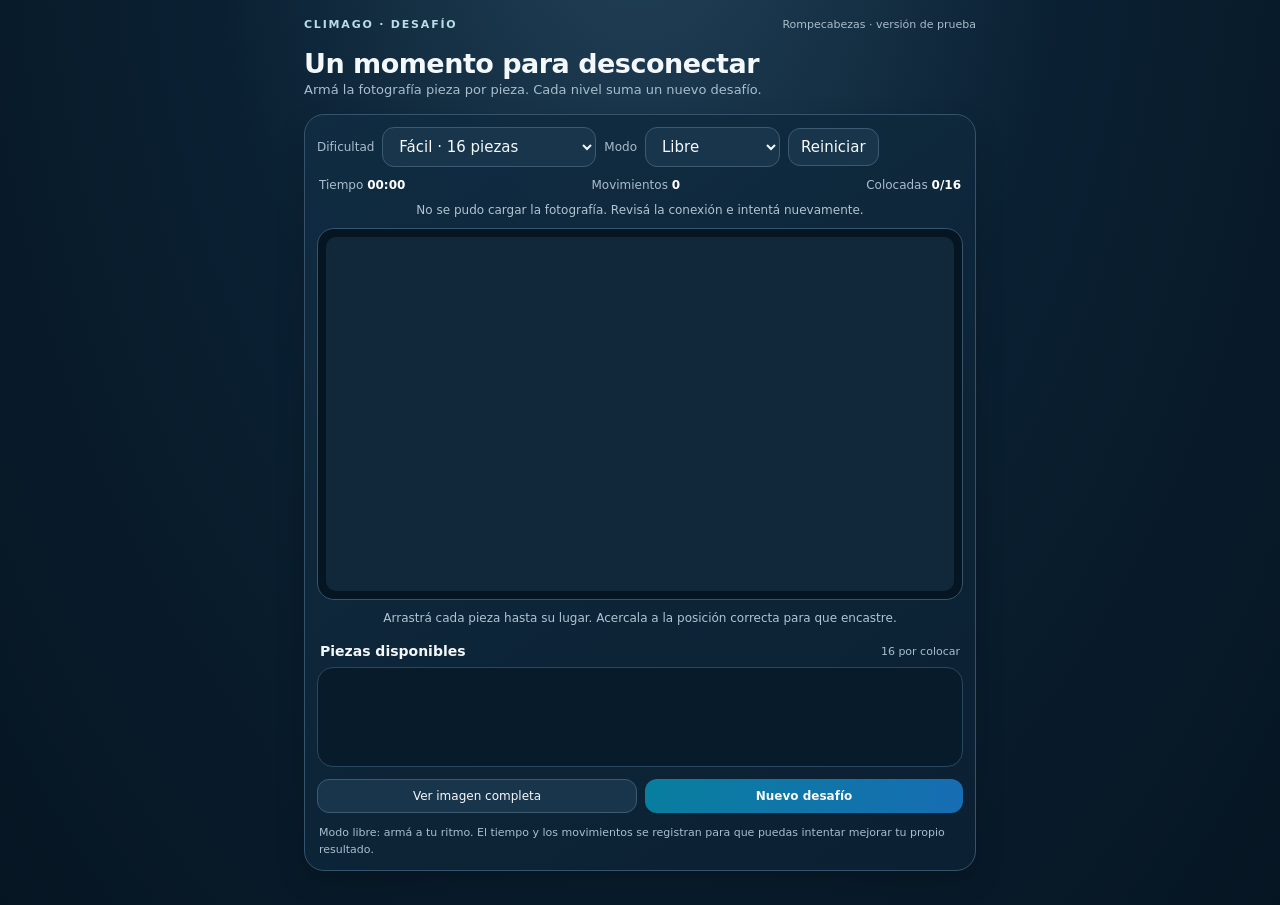
==== games/rompecabezas/index.html @ a2edaad9 "Fix complementary jigsaw edges and switch to high-quality CC0 landscape photo" ====
<!doctype html>
<html lang="es">
<head>
<meta charset="utf-8">
<meta name="viewport" content="width=device-width,initial-scale=1,viewport-fit=cover">
<meta name="theme-color" content="#071a2b">
<title>ClimaGo · Desafío · Rompecabezas</title>
<style>
:root{color-scheme:dark;--bg:#071827;--panel:#102b40;--line:#31516a;--muted:#a9bdcc;--cyan:#65d9e9;--gold:#e6c77b}
*{box-sizing:border-box}
body{margin:0;background:radial-gradient(ellipse at 50% -20%,#24445c 0,#0a2032 48%,#061522 100%);color:#f3f8fc;font:15px system-ui,-apple-system,BlinkMacSystemFont,"Segoe UI",sans-serif}
main{max-width:700px;margin:auto;padding:18px 14px 34px}
.top{display:flex;justify-content:space-between;align-items:center;color:#b9dce8;font-size:11px;letter-spacing:1.8px;font-weight:800}
.top small{font-size:11px;letter-spacing:0;color:var(--muted);font-weight:500}
h1{font-size:27px;margin:17px 0 3px;letter-spacing:-.5px}.sub{color:var(--muted);font-size:13px;margin:0 0 17px}
.panel{background:linear-gradient(145deg,#102c42ed,#0b2032ed);border:1px solid #35536a;border-radius:20px;padding:12px;box-shadow:0 12px 28px #0003}
.controls{display:flex;gap:8px;align-items:center;flex-wrap:wrap;margin-bottom:11px}
label{font-size:12px;color:var(--muted)}select,button{font:inherit;color:#f5f9fc;background:#18354c;border:1px solid #3c5b72;border-radius:12px;padding:9px 12px}
button{cursor:pointer}button:focus-visible,select:focus-visible{outline:2px solid var(--cyan);outline-offset:2px}
button.primary{background:linear-gradient(110deg,#087e9e,#176db3);border:0;font-weight:700}
.stats{display:flex;justify-content:space-between;gap:8px;margin:3px 2px 10px;color:var(--muted);font-size:12px}.stats b{color:#fff;font-variant-numeric:tabular-nums}
.board-shell{padding:8px;border-radius:17px;background:#061522;border:1px solid #36546b}
#board{display:block;width:100%;aspect-ratio:16/9;border-radius:10px;background:#10283a;touch-action:none}
.hint{text-align:center;color:#b1c4d1;font-size:12px;line-height:1.45;margin:10px 3px 3px}
.tray-title{display:flex;align-items:center;justify-content:space-between;margin:16px 3px 8px}.tray-title b{font-size:14px}.tray-title span{font-size:11px;color:var(--muted)}
#tray{display:grid;grid-template-columns:repeat(4,minmax(0,1fr));gap:8px;padding:9px;border:1px solid #29475e;border-radius:16px;background:#071b2b;min-height:100px}
.piece{position:relative;min-width:0;aspect-ratio:1.25;border:1px solid #45657d;border-radius:10px;background:#18364e;overflow:hidden;touch-action:none;user-select:none}
.piece canvas{display:block;width:100%;height:100%;touch-action:none}.piece:active{border-color:var(--cyan)}
.piece.dragging{opacity:.35}
.actions{display:flex;gap:8px;margin-top:12px}.actions button{flex:1;font-size:12px}
.note{font-size:11px;color:#a9bdcc;line-height:1.5;margin:12px 2px 0}
#preview{position:fixed;inset:0;display:none;align-items:center;justify-content:center;padding:18px;background:#020a12eF;z-index:10}
#preview.open{display:flex}#preview .preview-card{width:min(100%,620px);background:#102a3f;border:1px solid #45657c;border-radius:18px;padding:12px}
#preview img{display:block;width:100%;height:auto;border-radius:11px}#preview button{width:100%;margin-top:10px}
#win{display:none;text-align:center;margin-top:12px;padding:18px;background:linear-gradient(140deg,#153e3a,#102f35);border:1px solid #4c9584;border-radius:17px}
#win.show{display:block}#win strong{display:block;font-size:20px;margin-bottom:5px;color:#e4fff5}#win p{font-size:12px;color:#c2ddd6;margin:0 0 12px}
@media(max-width:390px){main{padding:14px 10px 28px}.panel{padding:9px}#tray{gap:6px;padding:7px}.piece{border-radius:8px}.controls{gap:6px}select,button{padding:8px 10px}}
</style>
</head>
<body>
<main>
<div class="top"><span>CLIMAGO · DESAFÍO</span><small>Rompecabezas · versión de prueba</small></div>
<h1>Un momento para desconectar</h1>
<p class="sub">Armá la fotografía pieza por pieza. Cada nivel suma un nuevo desafío.</p>
<section class="panel">
<div class="controls"><label for="level">Dificultad</label><select id="level"><option value="16">Fácil · 16 piezas</option><option value="36">Intermedio · 36 piezas</option><option value="64">Avanzado · 64 piezas</option></select><label for="mode">Modo</label><select id="mode"><option value="free">Libre</option><option value="timed">Contrarreloj</option></select><button id="restart">Reiniciar</button></div>
<div class="stats"><span id="timeLabel">Tiempo <b id="clock">00:00</b></span><span>Movimientos <b id="moves">0</b></span><span>Colocadas <b id="progress">0/16</b></span></div><p id="objective" class="hint" style="margin:0 0 9px">Modo libre · sin límite de tiempo</p>
<div class="board-shell"><canvas id="board" width="960" height="540" aria-label="Tablero del rompecabezas"></canvas></div>
<p class="hint">Arrastrá cada pieza hasta su lugar. Acercala a la posición correcta para que encastre.</p>
<div class="tray-title"><b>Piezas disponibles</b><span id="remaining">16 por colocar</span></div>
<div id="tray" aria-label="Bandeja ordenada de piezas"></div>
<div class="actions"><button id="showPhoto">Ver imagen completa</button><button id="newGame" class="primary">Nuevo desafío</button></div>
<div class="note">Modo libre: armá a tu ritmo. El tiempo y los movimientos se registran para que puedas intentar mejorar tu propio resultado.</div>
<div id="win"><strong>¡Desafío completado!</strong><p id="result"></p><button id="again" class="primary">Volver a jugar</button></div>
</section>
</main>
<div id="preview" role="dialog" aria-modal="true" aria-label="Imagen de referencia"><div class="preview-card"><img id="previewImage" alt="Fotografía completa de referencia"><button id="closePreview">Volver al rompecabezas</button></div></div>
<img id="source" alt="" hidden crossorigin="anonymous" src="https://upload.wikimedia.org/wikipedia/commons/thumb/7/75/Lake_Mountain_Landscape.jpg/1280px-Lake_Mountain_Landscape.jpg">
<script>
(()=>{
'use strict';
const $=id=>document.getElementById(id), board=$('board'), bctx=board.getContext('2d'), tray=$('tray'), source=$('source');
const W=960,H=540;
let cols=4,rows=4,pw=W/4,ph=H/4,tab=18,pieces=[],placed=0,moves=0,startedAt=0,timer=null,started=false,drag=null,elapsed=0,timeExpired=false;
const edgeMap={};
function edgeKey(x,y,side){return side==='h'?'h'+x+','+y:'v'+x+','+y}
function edgeValue(key){if(!(key in edgeMap))edgeMap[key]=Math.random()<.5?-1:1;return edgeMap[key]}
function edgesFor(c,r){return {top:r===0?0:-edgeValue(edgeKey(c,r,'h')),right:c===cols-1?0:edgeValue(edgeKey(c+1,r,'v')),bottom:r===rows-1?0:edgeValue(edgeKey(c,r+1,'h')),left:c===0?0:-edgeValue(edgeKey(c,r,'v'))}}
function makePath(e){
 const p=new Path2D(),w=pw,h=ph,t=tab;
 p.moveTo(0,0);lineH(p,0,w,e.top,-1,t);lineV(p,w,0,h,e.right,1,t);lineH(p,w, 0, e.bottom,1,t);lineV(p,0,h,0,e.left,-1,t);p.closePath();return p;
}
function lineH(p,x1,x2,sign,out,t){
 if(!sign){p.lineTo(x2,out===-1?0:out===1?ph:0);return}
 const y=out===-1?0:ph,dir=out*sign,span=x2-x1,a=x1+span*.36,b=x1+span*.64;
 p.lineTo(a,y);p.bezierCurveTo(a+span*.035,y,a+span*.055,y+dir*t*.95,(x1+x2)/2,y+dir*t);
 p.bezierCurveTo(b-span*.055,y+dir*t*.95,b-span*.035,y,b,y);p.lineTo(x2,y);
}
function lineV(p,x1,y1,y2,sign,out,t){
 if(!sign){p.lineTo(out===-1?0:pw,y2);return}
 const x=out===-1?0:pw,dir=out*sign,span=y2-y1,a=y1+span*.36,b=y1+span*.64;
 p.lineTo(x,a);p.bezierCurveTo(x,a+span*.035,x+dir*t*.95,a+span*.055,x+dir*t,(y1+y2)/2);
 p.bezierCurveTo(x+dir*t*.95,b-span*.055,x,b-span*.035,x,b);p.lineTo(x,y2);
}
function makePiece(c,r){const p={id:r*cols+c,c,r,done:false,edges:edgesFor(c,r)};p.path=makePath(p.edges);return p}
function drawCover(ctx,x,y,w,h){const sw=source.naturalWidth,sh=source.naturalHeight,target=w/h,ratio=sw/sh;let sx=0,sy=0,cw=sw,ch=sh;if(ratio>target){cw=sh*target;sx=(sw-cw)/2}else{ch=sw/target;sy=(sh-ch)/2}ctx.drawImage(source,sx,sy,cw,ch,x,y,w,h)}
function drawPhotoPiece(ctx,p,x,y,scale,outline=true){
 ctx.save();ctx.translate(x,y);ctx.scale(scale,scale);ctx.save();ctx.clip(p.path);
 drawCover(ctx,-p.c*pw,-p.r*ph,W,H);ctx.restore();
 if(outline){ctx.strokeStyle='#effaff';ctx.lineWidth=2.1;ctx.stroke(p.path);ctx.strokeStyle='#10283a88';ctx.lineWidth=4;ctx.stroke(p.path)}
 ctx.restore();
}
function drawBoard(){
 bctx.clearRect(0,0,W,H);bctx.fillStyle='#10283a';bctx.fillRect(0,0,W,H);
 bctx.save();bctx.globalAlpha=.16;drawCover(bctx,0,0,W,H);bctx.restore();
 for(const p of pieces){if(p.done)drawPhotoPiece(bctx,p,p.c*pw,p.r*ph,1,true);else{bctx.save();bctx.translate(p.c*pw,p.r*ph);bctx.strokeStyle='#c6e1ed55';bctx.lineWidth=1.4;bctx.stroke(p.path);bctx.restore()}}
 if(drag&&drag.over)drawPhotoPiece(bctx,drag.p,drag.x-pw/2,drag.y-ph/2,1,true);
}
function makeTile(p){
 const el=document.createElement('div');el.className='piece';el.dataset.id=p.id;
 const can=document.createElement('canvas');can.width=300;can.height=180;const c=can.getContext('2d'),scale=Math.min(300/(pw+tab*2),180/(ph+tab*2));
 drawPhotoPiece(c,p,(300-pw*scale)/2,(180-ph*scale)/2,scale,true);el.append(can);
 el.addEventListener('pointerdown',e=>startDrag(e,p,el));return el;
}
function boardPoint(e){const r=board.getBoundingClientRect();return{x:(e.clientX-r.left)*W/r.width,y:(e.clientY-r.top)*H/r.height,inside:e.clientX>=r.left&&e.clientX<=r.right&&e.clientY>=r.top&&e.clientY<=r.bottom}}
function startDrag(e,p,el){if(p.done||drag)return;e.preventDefault();if(!started){started=true;startedAt=Date.now()-elapsed*1000;timer=setInterval(updateClock,250)}
 drag={p,el,pointer:e.pointerId,x:0,y:0,over:false};el.classList.add('dragging');window.addEventListener('pointermove',moveDrag,{passive:false});window.addEventListener('pointerup',endDrag,{once:true});window.addEventListener('pointercancel',cancelDrag,{once:true});}
function moveDrag(e){if(!drag||e.pointerId!==drag.pointer)return;e.preventDefault();const pt=boardPoint(e);drag.x=pt.x;drag.y=pt.y;drag.over=pt.inside;drawBoard()}
function endDrag(e){if(!drag||e.pointerId!==drag.pointer)return;const pt=boardPoint(e),p=drag.p;window.removeEventListener('pointermove',moveDrag);window.removeEventListener('pointercancel',cancelDrag);drag.el.classList.remove('dragging');
 const tx=(p.c+.5)*pw,ty=(p.r+.5)*ph,dist=Math.hypot(pt.x-tx,pt.y-ty),limit=Math.min(pw,ph)*.22;
 moves++;$('moves').textContent=moves;
 if(pt.inside&&dist<=limit){p.done=true;placed++;drag.el.remove()}
 drag=null;updateProgress();drawBoard();if(placed===pieces.length)complete();
}
function cancelDrag(){if(!drag)return;window.removeEventListener('pointermove',moveDrag);drag.el.classList.remove('dragging');drag=null;drawBoard()}
function updateProgress(){$('progress').textContent=placed+'/'+pieces.length;$('remaining').textContent=(pieces.length-placed)+' por colocar'}
function updateClock(){if(!started)return;elapsed=Math.floor((Date.now()-startedAt)/1000);const timed=$('mode').value==='timed',target=targetFor(Number($('level').value));if(timed){const left=Math.max(0,target-elapsed);$('clock').textContent=fmt(left);if(left===0&&!timeExpired){timeExpired=true;clearInterval(timer);timer=null;$('objective').textContent='Se agotó el tiempo objetivo. Podés terminar el armado igualmente.'}}else $('clock').textContent=fmt(elapsed)}
function targetFor(n){return n===16?180:n===36?480:900}
function fmt(s){return String(Math.floor(s/60)).padStart(2,'0')+':'+String(s%60).padStart(2,'0')}
function complete(){clearInterval(timer);timer=null;updateClock();const timed=$('mode').value==='timed',target=targetFor(Number($('level').value)),success=!timed||elapsed<=target;const key='climago-jigsaw-best-'+$('level').value+'-'+$('mode').value;let best=null;try{best=Number(localStorage.getItem(key))||null;if(success&&(!best||elapsed<best)){localStorage.setItem(key,String(elapsed));best=elapsed}}catch(e){}const medal=success?(timed?'🏅 Objetivo cumplido':'⭐ Partida completada'):'⏱️ Fuera del tiempo objetivo';$('result').textContent=medal+' · '+(timed?'Tiempo empleado: '+fmt(elapsed):'Tiempo: '+fmt(elapsed))+' · Movimientos: '+moves+(best?' · Tu mejor marca: '+fmt(best):'');$('win').classList.add('show')}
function reset(){clearInterval(timer);timer=null;started=false;startedAt=0;elapsed=0;timeExpired=false;placed=0;moves=0;drag=null;edgeMapReset();const count=Number($('level').value);cols=rows=Math.sqrt(count);pw=W/cols;ph=H/rows;tab=Math.min(pw,ph)*.19;pieces=[];for(let r=0;r<rows;r++)for(let c=0;c<cols;c++)pieces.push(makePiece(c,r));pieces.sort(()=>Math.random()-.5);tray.innerHTML='';pieces.forEach(p=>tray.append(makeTile(p)));$('clock').textContent=$('mode').value==='timed'?fmt(targetFor(count)):'00:00';$('timeLabel').firstChild.textContent=$('mode').value==='timed'?'Restante ':'Tiempo ';$('objective').textContent=$('mode').value==='timed'?'Contrarreloj · objetivo: '+fmt(targetFor(count))+' · tiempos orientativos para esta primera prueba':'Modo libre · sin límite de tiempo';$('moves').textContent='0';$('win').classList.remove('show');updateProgress();drawBoard()}
function edgeMapReset(){for(const k of Object.keys(edgeMap))delete edgeMap[k]}
$('restart').addEventListener('click',reset);$('newGame').addEventListener('click',reset);$('again').addEventListener('click',reset);$('level').addEventListener('change',reset);$('mode').addEventListener('change',reset);
$('showPhoto').addEventListener('click',()=>{$('previewImage').src=source.src;$('preview').classList.add('open')});
$('closePreview').addEventListener('click',()=>$('preview').classList.remove('open'));
$('preview').addEventListener('click',e=>{if(e.target===$('preview'))$('preview').classList.remove('open')});
source.addEventListener('load',reset);
source.addEventListener('error',()=>{document.querySelector('.hint').textContent='No se pudo cargar la fotografía. Revisá la conexión e intentá nuevamente.'});
if(source.complete&&source.naturalWidth)reset();
})();
</script>
</body>
</html>
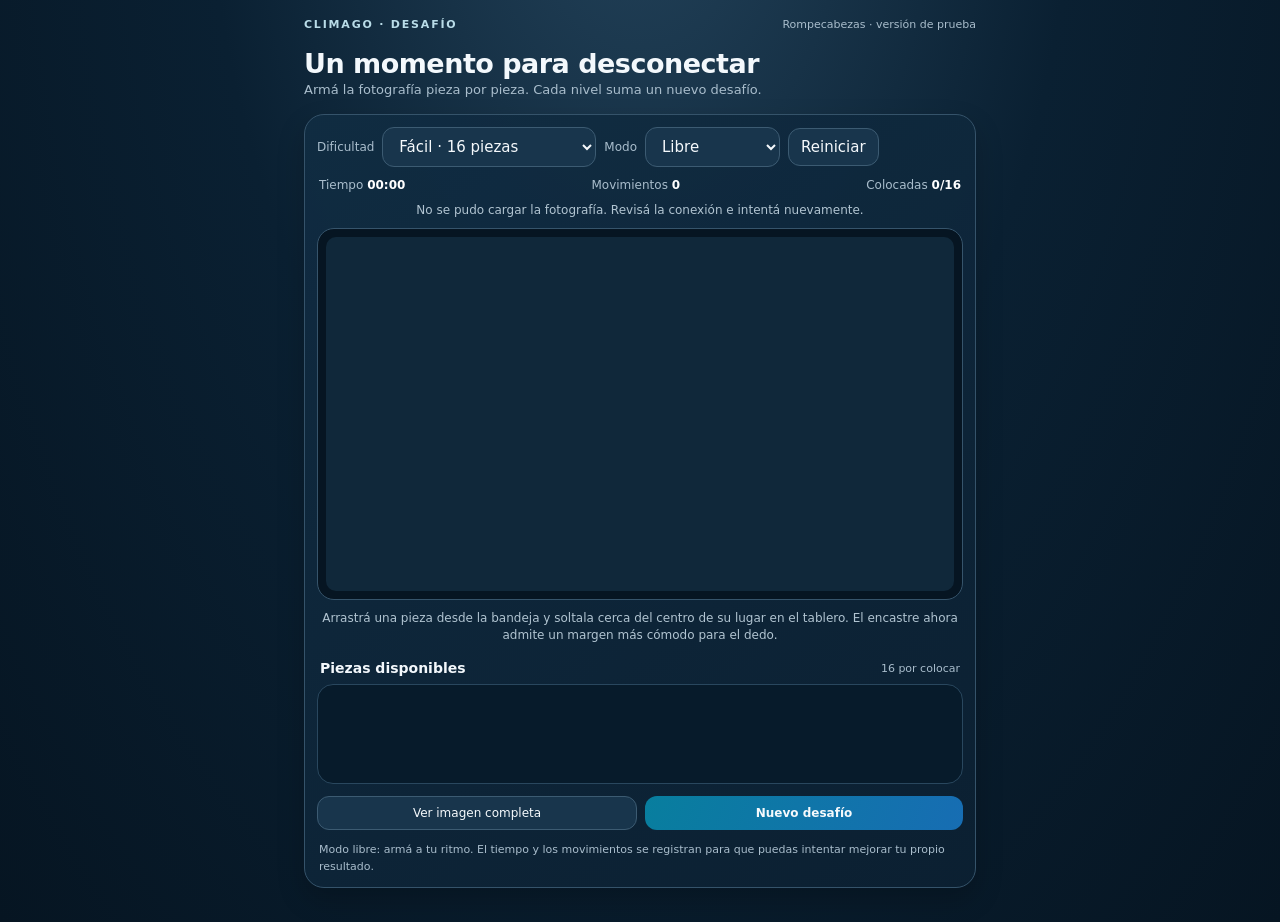
==== commit aa43a4ab: "Improve mobile drop tolerance and brighten puzzle board" ====
--- a/games/rompecabezas/index.html
+++ b/games/rompecabezas/index.html
@@ -46,7 +46,7 @@
 <div class="controls"><label for="level">Dificultad</label><select id="level"><option value="16">Fácil · 16 piezas</option><option value="36">Intermedio · 36 piezas</option><option value="64">Avanzado · 64 piezas</option></select><label for="mode">Modo</label><select id="mode"><option value="free">Libre</option><option value="timed">Contrarreloj</option></select><button id="restart">Reiniciar</button></div>
 <div class="stats"><span id="timeLabel">Tiempo <b id="clock">00:00</b></span><span>Movimientos <b id="moves">0</b></span><span>Colocadas <b id="progress">0/16</b></span></div><p id="objective" class="hint" style="margin:0 0 9px">Modo libre · sin límite de tiempo</p>
 <div class="board-shell"><canvas id="board" width="960" height="540" aria-label="Tablero del rompecabezas"></canvas></div>
-<p class="hint">Arrastrá cada pieza hasta su lugar. Acercala a la posición correcta para que encastre.</p>
+<p class="hint">Arrastrá una pieza desde la bandeja y soltala cerca del centro de su lugar en el tablero. El encastre ahora admite un margen más cómodo para el dedo.</p>
 <div class="tray-title"><b>Piezas disponibles</b><span id="remaining">16 por colocar</span></div>
 <div id="tray" aria-label="Bandeja ordenada de piezas"></div>
 <div class="actions"><button id="showPhoto">Ver imagen completa</button><button id="newGame" class="primary">Nuevo desafío</button></div>
@@ -92,7 +92,7 @@
 }
 function drawBoard(){
  bctx.clearRect(0,0,W,H);bctx.fillStyle='#10283a';bctx.fillRect(0,0,W,H);
- bctx.save();bctx.globalAlpha=.16;drawCover(bctx,0,0,W,H);bctx.restore();
+ bctx.save();bctx.globalAlpha=.34;drawCover(bctx,0,0,W,H);bctx.restore();
  for(const p of pieces){if(p.done)drawPhotoPiece(bctx,p,p.c*pw,p.r*ph,1,true);else{bctx.save();bctx.translate(p.c*pw,p.r*ph);bctx.strokeStyle='#c6e1ed55';bctx.lineWidth=1.4;bctx.stroke(p.path);bctx.restore()}}
  if(drag&&drag.over)drawPhotoPiece(bctx,drag.p,drag.x-pw/2,drag.y-ph/2,1,true);
 }
@@ -107,14 +107,14 @@
  drag={p,el,pointer:e.pointerId,x:0,y:0,over:false};el.classList.add('dragging');window.addEventListener('pointermove',moveDrag,{passive:false});window.addEventListener('pointerup',endDrag,{once:true});window.addEventListener('pointercancel',cancelDrag,{once:true});}
 function moveDrag(e){if(!drag||e.pointerId!==drag.pointer)return;e.preventDefault();const pt=boardPoint(e);drag.x=pt.x;drag.y=pt.y;drag.over=pt.inside;drawBoard()}
 function endDrag(e){if(!drag||e.pointerId!==drag.pointer)return;const pt=boardPoint(e),p=drag.p;window.removeEventListener('pointermove',moveDrag);window.removeEventListener('pointercancel',cancelDrag);drag.el.classList.remove('dragging');
- const tx=(p.c+.5)*pw,ty=(p.r+.5)*ph,dist=Math.hypot(pt.x-tx,pt.y-ty),limit=Math.min(pw,ph)*.22;
+ const tx=(p.c+.5)*pw,ty=(p.r+.5)*ph,dist=Math.hypot(pt.x-tx,pt.y-ty),limit=Math.min(pw,ph)*.48;
  moves++;$('moves').textContent=moves;
  if(pt.inside&&dist<=limit){p.done=true;placed++;drag.el.remove()}
  drag=null;updateProgress();drawBoard();if(placed===pieces.length)complete();
 }
-function cancelDrag(){if(!drag)return;window.removeEventListener('pointermove',moveDrag);drag.el.classList.remove('dragging');drag=null;drawBoard()}
+function cancelDrag(){if(!drag)return;window.removeEventListener('pointermove',moveDrag);window.removeEventListener('pointerup',endDrag);drag.el.classList.remove('dragging');drag=null;drawBoard()}
 function updateProgress(){$('progress').textContent=placed+'/'+pieces.length;$('remaining').textContent=(pieces.length-placed)+' por colocar'}
-function updateClock(){if(!started)return;elapsed=Math.floor((Date.now()-startedAt)/1000);const timed=$('mode').value==='timed',target=targetFor(Number($('level').value));if(timed){const left=Math.max(0,target-elapsed);$('clock').textContent=fmt(left);if(left===0&&!timeExpired){timeExpired=true;clearInterval(timer);timer=null;$('objective').textContent='Se agotó el tiempo objetivo. Podés terminar el armado igualmente.'}}else $('clock').textContent=fmt(elapsed)}
+function updateClock(){if(!started)return;elapsed=Math.floor((Date.now()-startedAt)/1000);const timed=$('mode').value==='timed',target=targetFor(Number($('level').value));if(timed){const left=Math.max(0,target-elapsed);$('clock').textContent=left>0?fmt(left):'00:00 +'+fmt(elapsed-target);if(left===0&&!timeExpired){timeExpired=true;$('objective').textContent='Tiempo superado. Podés terminar el armado y ver cuánto te excediste.'}}else $('clock').textContent=fmt(elapsed)}
 function targetFor(n){return n===16?180:n===36?480:900}
 function fmt(s){return String(Math.floor(s/60)).padStart(2,'0')+':'+String(s%60).padStart(2,'0')}
 function complete(){clearInterval(timer);timer=null;updateClock();const timed=$('mode').value==='timed',target=targetFor(Number($('level').value)),success=!timed||elapsed<=target;const key='climago-jigsaw-best-'+$('level').value+'-'+$('mode').value;let best=null;try{best=Number(localStorage.getItem(key))||null;if(success&&(!best||elapsed<best)){localStorage.setItem(key,String(elapsed));best=elapsed}}catch(e){}const medal=success?(timed?'🏅 Objetivo cumplido':'⭐ Partida completada'):'⏱️ Fuera del tiempo objetivo';$('result').textContent=medal+' · '+(timed?'Tiempo empleado: '+fmt(elapsed):'Tiempo: '+fmt(elapsed))+' · Movimientos: '+moves+(best?' · Tu mejor marca: '+fmt(best):'');$('win').classList.add('show')}
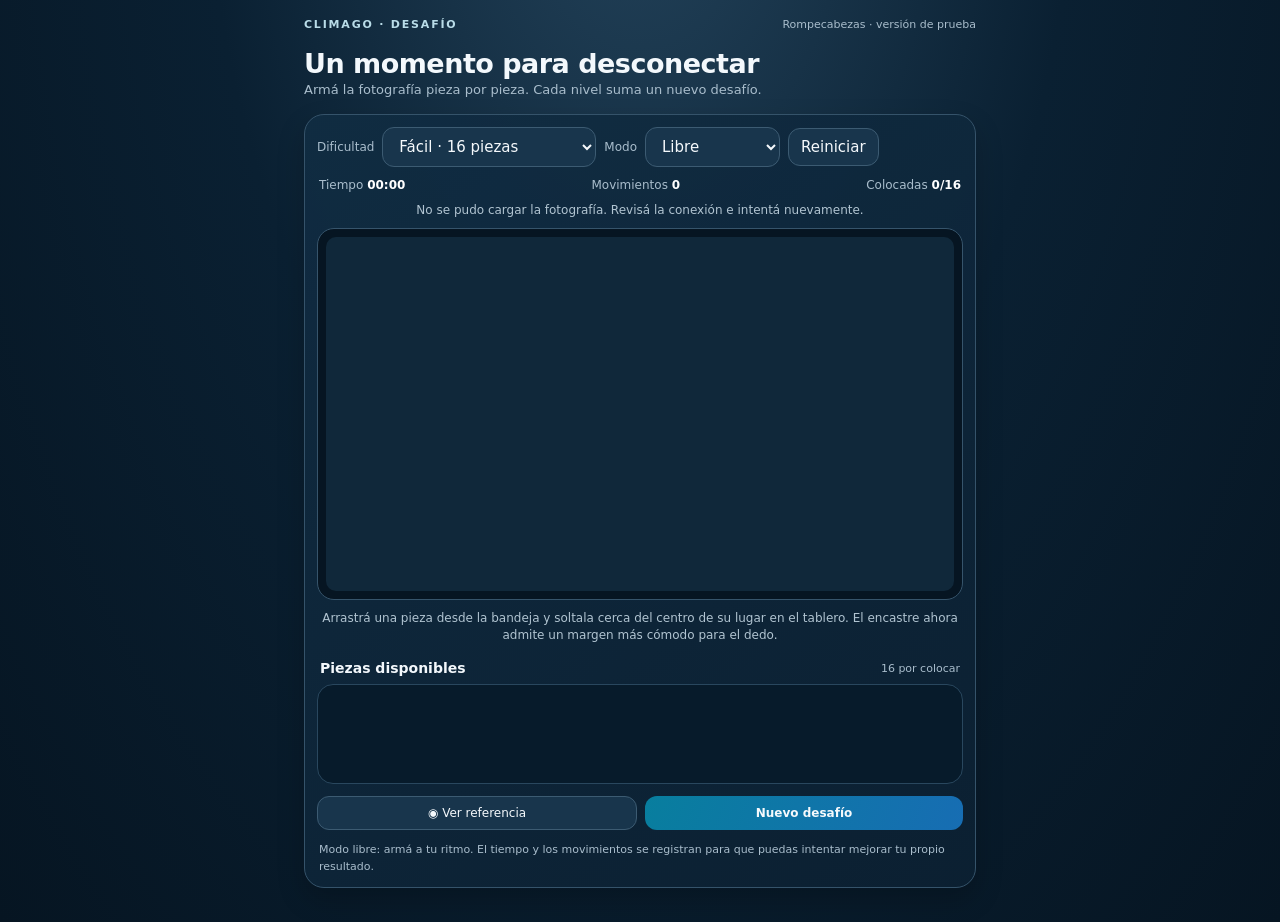
==== commit a20b51cf: "Ajusta modo libre y bandeja lisa de piezas" ====
--- a/games/rompecabezas/index.html
+++ b/games/rompecabezas/index.html
@@ -24,7 +24,7 @@
 .hint{text-align:center;color:#b1c4d1;font-size:12px;line-height:1.45;margin:10px 3px 3px}
 .tray-title{display:flex;align-items:center;justify-content:space-between;margin:16px 3px 8px}.tray-title b{font-size:14px}.tray-title span{font-size:11px;color:var(--muted)}
 #tray{display:grid;grid-template-columns:repeat(4,minmax(0,1fr));gap:8px;padding:9px;border:1px solid #29475e;border-radius:16px;background:#071b2b;min-height:100px}
-.piece{position:relative;min-width:0;aspect-ratio:1.25;border:1px solid #45657d;border-radius:10px;background:#18364e;overflow:hidden;touch-action:none;user-select:none}
+.piece{position:relative;min-width:0;aspect-ratio:1.25;border:1px solid #45657d;border-radius:10px;background:#18364e;overflow:hidden;touch-action:none;user-select:none;box-shadow:0 3px 8px #0004}
 .piece canvas{display:block;width:100%;height:100%;touch-action:none}.piece:active{border-color:var(--cyan)}
 .piece.dragging{opacity:.35}
 .actions{display:flex;gap:8px;margin-top:12px}.actions button{flex:1;font-size:12px}
@@ -49,7 +49,7 @@
 <p class="hint">Arrastrá una pieza desde la bandeja y soltala cerca del centro de su lugar en el tablero. El encastre ahora admite un margen más cómodo para el dedo.</p>
 <div class="tray-title"><b>Piezas disponibles</b><span id="remaining">16 por colocar</span></div>
 <div id="tray" aria-label="Bandeja ordenada de piezas"></div>
-<div class="actions"><button id="showPhoto">Ver imagen completa</button><button id="newGame" class="primary">Nuevo desafío</button></div>
+<div class="actions"><button id="showPhoto">◉ Ver referencia</button><button id="newGame" class="primary">Nuevo desafío</button></div>
 <div class="note">Modo libre: armá a tu ritmo. El tiempo y los movimientos se registran para que puedas intentar mejorar tu propio resultado.</div>
 <div id="win"><strong>¡Desafío completado!</strong><p id="result"></p><button id="again" class="primary">Volver a jugar</button></div>
 </section>
@@ -86,24 +86,28 @@
 function drawCover(ctx,x,y,w,h){const sw=source.naturalWidth,sh=source.naturalHeight,target=w/h,ratio=sw/sh;let sx=0,sy=0,cw=sw,ch=sh;if(ratio>target){cw=sh*target;sx=(sw-cw)/2}else{ch=sw/target;sy=(sh-ch)/2}ctx.drawImage(source,sx,sy,cw,ch,x,y,w,h)}
 function drawPhotoPiece(ctx,p,x,y,scale,outline=true){
  ctx.save();ctx.translate(x,y);ctx.scale(scale,scale);ctx.save();ctx.clip(p.path);
- drawCover(ctx,-p.c*pw,-p.r*ph,W,H);ctx.restore();
+ ctx.filter='brightness(1.18) contrast(1.06)';drawCover(ctx,-p.c*pw,-p.r*ph,W,H);ctx.filter='none';ctx.restore();
  if(outline){ctx.strokeStyle='#effaff';ctx.lineWidth=2.1;ctx.stroke(p.path);ctx.strokeStyle='#10283a88';ctx.lineWidth=4;ctx.stroke(p.path)}
  ctx.restore();
 }
 function drawBoard(){
  bctx.clearRect(0,0,W,H);bctx.fillStyle='#10283a';bctx.fillRect(0,0,W,H);
- bctx.save();bctx.globalAlpha=.34;drawCover(bctx,0,0,W,H);bctx.restore();
- for(const p of pieces){if(p.done)drawPhotoPiece(bctx,p,p.c*pw,p.r*ph,1,true);else{bctx.save();bctx.translate(p.c*pw,p.r*ph);bctx.strokeStyle='#c6e1ed55';bctx.lineWidth=1.4;bctx.stroke(p.path);bctx.restore()}}
+ for(const p of pieces){if(p.done)drawPhotoPiece(bctx,p,p.c*pw,p.r*ph,1,true)}
  if(drag&&drag.over)drawPhotoPiece(bctx,drag.p,drag.x-pw/2,drag.y-ph/2,1,true);
 }
 function makeTile(p){
  const el=document.createElement('div');el.className='piece';el.dataset.id=p.id;
- const can=document.createElement('canvas');can.width=300;can.height=180;const c=can.getContext('2d'),scale=Math.min(300/(pw+tab*2),180/(ph+tab*2));
- drawPhotoPiece(c,p,(300-pw*scale)/2,(180-ph*scale)/2,scale,true);el.append(can);
- el.addEventListener('pointerdown',e=>startDrag(e,p,el));return el;
+ const can=document.createElement('canvas');can.width=300;can.height=180;const c=can.getContext('2d');
+ const scale=Math.min(300/pw,180/ph),ox=(300-W*scale)/2,oy=(180-H*scale)/2;
+ c.fillStyle='#18364e';c.fillRect(0,0,300,180);
+ c.save();c.beginPath();c.rect(0,0,300,180);c.clip();
+ drawCover(c,ox-p.c*pw*scale,oy-p.r*ph*scale,W*scale,H*scale);
+ c.restore();c.strokeStyle='#effaff99';c.lineWidth=3;c.strokeRect(1.5,1.5,297,177);
+ el.append(can);el.addEventListener('pointerdown',e=>startDrag(e,p,el));return el;
 }
 function boardPoint(e){const r=board.getBoundingClientRect();return{x:(e.clientX-r.left)*W/r.width,y:(e.clientY-r.top)*H/r.height,inside:e.clientX>=r.left&&e.clientX<=r.right&&e.clientY>=r.top&&e.clientY<=r.bottom}}
 function startDrag(e,p,el){if(p.done||drag)return;e.preventDefault();if(!started){started=true;startedAt=Date.now()-elapsed*1000;timer=setInterval(updateClock,250)}
+ if($('mode').value==='timed'&&!started){started=true;startedAt=Date.now()-elapsed*1000;timer=setInterval(updateClock,250)}
  drag={p,el,pointer:e.pointerId,x:0,y:0,over:false};el.classList.add('dragging');window.addEventListener('pointermove',moveDrag,{passive:false});window.addEventListener('pointerup',endDrag,{once:true});window.addEventListener('pointercancel',cancelDrag,{once:true});}
 function moveDrag(e){if(!drag||e.pointerId!==drag.pointer)return;e.preventDefault();const pt=boardPoint(e);drag.x=pt.x;drag.y=pt.y;drag.over=pt.inside;drawBoard()}
 function endDrag(e){if(!drag||e.pointerId!==drag.pointer)return;const pt=boardPoint(e),p=drag.p;window.removeEventListener('pointermove',moveDrag);window.removeEventListener('pointercancel',cancelDrag);drag.el.classList.remove('dragging');
@@ -114,11 +118,11 @@
 }
 function cancelDrag(){if(!drag)return;window.removeEventListener('pointermove',moveDrag);window.removeEventListener('pointerup',endDrag);drag.el.classList.remove('dragging');drag=null;drawBoard()}
 function updateProgress(){$('progress').textContent=placed+'/'+pieces.length;$('remaining').textContent=(pieces.length-placed)+' por colocar'}
-function updateClock(){if(!started)return;elapsed=Math.floor((Date.now()-startedAt)/1000);const timed=$('mode').value==='timed',target=targetFor(Number($('level').value));if(timed){const left=Math.max(0,target-elapsed);$('clock').textContent=left>0?fmt(left):'00:00 +'+fmt(elapsed-target);if(left===0&&!timeExpired){timeExpired=true;$('objective').textContent='Tiempo superado. Podés terminar el armado y ver cuánto te excediste.'}}else $('clock').textContent=fmt(elapsed)}
+function updateClock(){if(!started||$('mode').value!=='timed')return;elapsed=Math.floor((Date.now()-startedAt)/1000);const timed=$('mode').value==='timed',target=targetFor(Number($('level').value));if(timed){const left=Math.max(0,target-elapsed);$('clock').textContent=left>0?fmt(left):'00:00 +'+fmt(elapsed-target);if(left===0&&!timeExpired){timeExpired=true;$('objective').textContent='Tiempo superado. Podés terminar el armado y ver cuánto te excediste.'}}else $('clock').textContent=fmt(elapsed)}
 function targetFor(n){return n===16?180:n===36?480:900}
 function fmt(s){return String(Math.floor(s/60)).padStart(2,'0')+':'+String(s%60).padStart(2,'0')}
-function complete(){clearInterval(timer);timer=null;updateClock();const timed=$('mode').value==='timed',target=targetFor(Number($('level').value)),success=!timed||elapsed<=target;const key='climago-jigsaw-best-'+$('level').value+'-'+$('mode').value;let best=null;try{best=Number(localStorage.getItem(key))||null;if(success&&(!best||elapsed<best)){localStorage.setItem(key,String(elapsed));best=elapsed}}catch(e){}const medal=success?(timed?'🏅 Objetivo cumplido':'⭐ Partida completada'):'⏱️ Fuera del tiempo objetivo';$('result').textContent=medal+' · '+(timed?'Tiempo empleado: '+fmt(elapsed):'Tiempo: '+fmt(elapsed))+' · Movimientos: '+moves+(best?' · Tu mejor marca: '+fmt(best):'');$('win').classList.add('show')}
-function reset(){clearInterval(timer);timer=null;started=false;startedAt=0;elapsed=0;timeExpired=false;placed=0;moves=0;drag=null;edgeMapReset();const count=Number($('level').value);cols=rows=Math.sqrt(count);pw=W/cols;ph=H/rows;tab=Math.min(pw,ph)*.19;pieces=[];for(let r=0;r<rows;r++)for(let c=0;c<cols;c++)pieces.push(makePiece(c,r));pieces.sort(()=>Math.random()-.5);tray.innerHTML='';pieces.forEach(p=>tray.append(makeTile(p)));$('clock').textContent=$('mode').value==='timed'?fmt(targetFor(count)):'00:00';$('timeLabel').firstChild.textContent=$('mode').value==='timed'?'Restante ':'Tiempo ';$('objective').textContent=$('mode').value==='timed'?'Contrarreloj · objetivo: '+fmt(targetFor(count))+' · tiempos orientativos para esta primera prueba':'Modo libre · sin límite de tiempo';$('moves').textContent='0';$('win').classList.remove('show');updateProgress();drawBoard()}
+function complete(){clearInterval(timer);timer=null;updateClock();const timed=$('mode').value==='timed',target=targetFor(Number($('level').value)),success=!timed||elapsed<=target;const key='climago-jigsaw-best-'+$('level').value+'-'+$('mode').value;let best=null;try{if(timed){best=Number(localStorage.getItem(key))||null;if(success&&(!best||elapsed<best)){localStorage.setItem(key,String(elapsed));best=elapsed}}}catch(e){}const medal=success?(timed?'🏅 Objetivo cumplido':'⭐ Partida completada'):'⏱️ Tiempo objetivo superado';$('result').textContent=medal+' · '+(timed?'Tiempo empleado: '+fmt(elapsed)+' · Movimientos: '+moves+(best?' · Mejor marca: '+fmt(best):''):'Modo libre · Movimientos: '+moves);$('win').classList.add('show')}
+function reset(){clearInterval(timer);timer=null;started=false;startedAt=0;elapsed=0;timeExpired=false;placed=0;moves=0;drag=null;edgeMapReset();const count=Number($('level').value);cols=rows=Math.sqrt(count);pw=W/cols;ph=H/rows;tab=Math.min(pw,ph)*.19;pieces=[];for(let r=0;r<rows;r++)for(let c=0;c<cols;c++)pieces.push(makePiece(c,r));pieces.sort(()=>Math.random()-.5);tray.innerHTML='';pieces.forEach(p=>tray.append(makeTile(p)));$('clock').textContent=$('mode').value==='timed'?fmt(targetFor(count)):'—';$('timeLabel').firstChild.textContent=$('mode').value==='timed'?'Restante ':'Tiempo ';$('objective').textContent=$('mode').value==='timed'?'Contrarreloj · el reloj comienza al tocar la primera pieza · objetivo: '+fmt(targetFor(count)):'Modo libre · sin cronómetro ni límite de tiempo';$('moves').textContent='0';$('win').classList.remove('show');updateProgress();drawBoard()}
 function edgeMapReset(){for(const k of Object.keys(edgeMap))delete edgeMap[k]}
 $('restart').addEventListener('click',reset);$('newGame').addEventListener('click',reset);$('again').addEventListener('click',reset);$('level').addEventListener('change',reset);$('mode').addEventListener('change',reset);
 $('showPhoto').addEventListener('click',()=>{$('previewImage').src=source.src;$('preview').classList.add('open')});
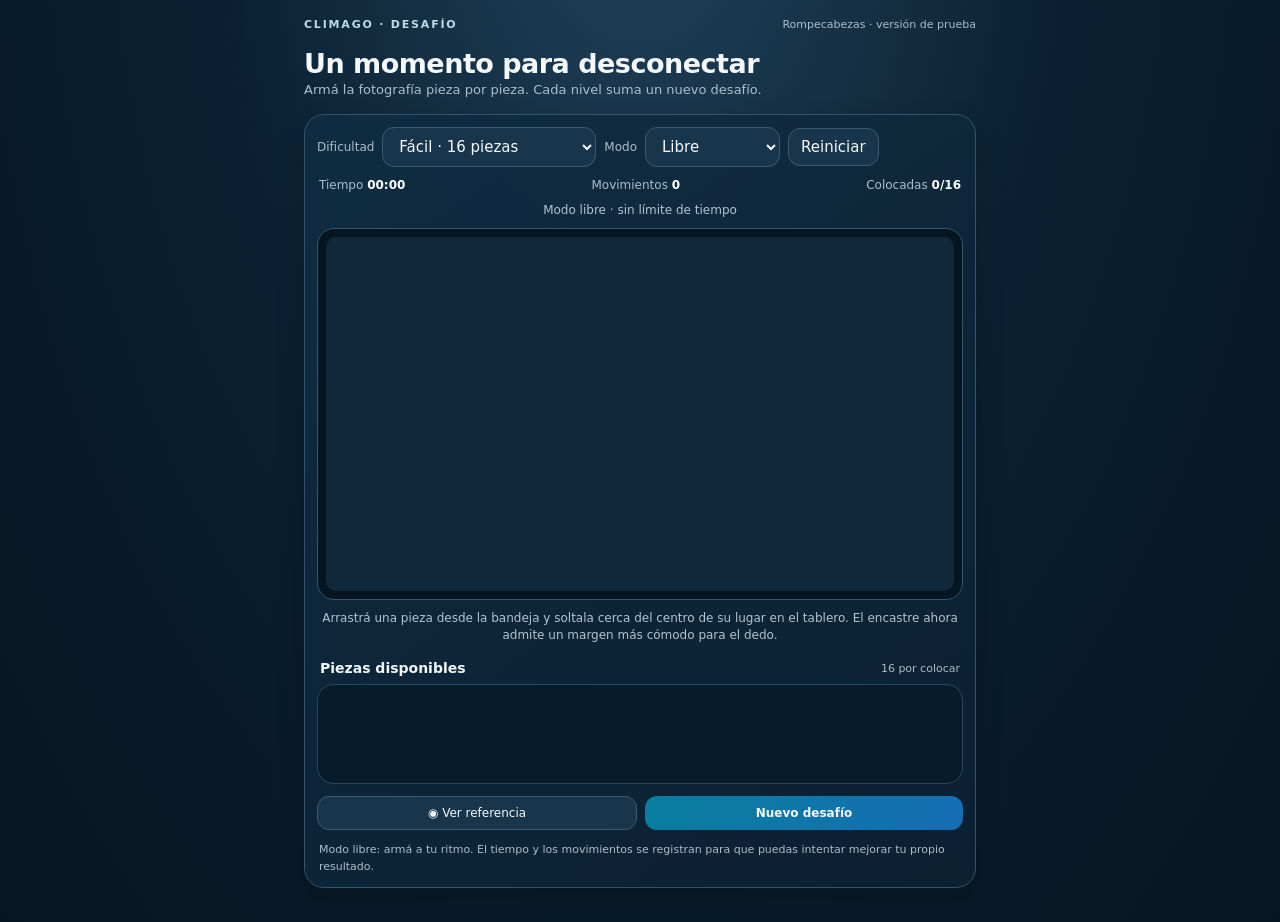
==== commit 4d44bfa2: "Mantiene piezas visibles al arrastrar y permite dejarlas en el tablero" ====
--- a/games/rompecabezas/index.html
+++ b/games/rompecabezas/index.html
@@ -19,7 +19,7 @@
 button{cursor:pointer}button:focus-visible,select:focus-visible{outline:2px solid var(--cyan);outline-offset:2px}
 button.primary{background:linear-gradient(110deg,#087e9e,#176db3);border:0;font-weight:700}
 .stats{display:flex;justify-content:space-between;gap:8px;margin:3px 2px 10px;color:var(--muted);font-size:12px}.stats b{color:#fff;font-variant-numeric:tabular-nums}
-.board-shell{padding:8px;border-radius:17px;background:#061522;border:1px solid #36546b}
+.board-shell{position:relative;padding:8px;border-radius:17px;background:#061522;border:1px solid #36546b}
 #board{display:block;width:100%;aspect-ratio:16/9;border-radius:10px;background:#10283a;touch-action:none}
 .hint{text-align:center;color:#b1c4d1;font-size:12px;line-height:1.45;margin:10px 3px 3px}
 .tray-title{display:flex;align-items:center;justify-content:space-between;margin:16px 3px 8px}.tray-title b{font-size:14px}.tray-title span{font-size:11px;color:var(--muted)}
@@ -45,7 +45,7 @@
 <section class="panel">
 <div class="controls"><label for="level">Dificultad</label><select id="level"><option value="16">Fácil · 16 piezas</option><option value="36">Intermedio · 36 piezas</option><option value="64">Avanzado · 64 piezas</option></select><label for="mode">Modo</label><select id="mode"><option value="free">Libre</option><option value="timed">Contrarreloj</option></select><button id="restart">Reiniciar</button></div>
 <div class="stats"><span id="timeLabel">Tiempo <b id="clock">00:00</b></span><span>Movimientos <b id="moves">0</b></span><span>Colocadas <b id="progress">0/16</b></span></div><p id="objective" class="hint" style="margin:0 0 9px">Modo libre · sin límite de tiempo</p>
-<div class="board-shell"><canvas id="board" width="960" height="540" aria-label="Tablero del rompecabezas"></canvas></div>
+<div class="board-shell"><div id="looseLayer" style="position:absolute;inset:8px;pointer-events:none;overflow:hidden;border-radius:10px"></div><canvas id="board" width="960" height="540" aria-label="Tablero del rompecabezas"></canvas></div>
 <p class="hint">Arrastrá una pieza desde la bandeja y soltala cerca del centro de su lugar en el tablero. El encastre ahora admite un margen más cómodo para el dedo.</p>
 <div class="tray-title"><b>Piezas disponibles</b><span id="remaining">16 por colocar</span></div>
 <div id="tray" aria-label="Bandeja ordenada de piezas"></div>
@@ -61,7 +61,7 @@
 'use strict';
 const $=id=>document.getElementById(id), board=$('board'), bctx=board.getContext('2d'), tray=$('tray'), source=$('source');
 const W=960,H=540;
-let cols=4,rows=4,pw=W/4,ph=H/4,tab=18,pieces=[],placed=0,moves=0,startedAt=0,timer=null,started=false,drag=null,elapsed=0,timeExpired=false;
+let cols=4,rows=4,pw=W/4,ph=H/4,tab=18,pieces=[],placed=0,moves=0,startedAt=0,timer=null,started=false,drag=null,elapsed=0,timeExpired=false;const looseLayer=$('looseLayer');
 const edgeMap={};
 function edgeKey(x,y,side){return side==='h'?'h'+x+','+y:'v'+x+','+y}
 function edgeValue(key){if(!(key in edgeMap))edgeMap[key]=Math.random()<.5?-1:1;return edgeMap[key]}
@@ -93,36 +93,31 @@
 function drawBoard(){
  bctx.clearRect(0,0,W,H);bctx.fillStyle='#10283a';bctx.fillRect(0,0,W,H);
  for(const p of pieces){if(p.done)drawPhotoPiece(bctx,p,p.c*pw,p.r*ph,1,true)}
- if(drag&&drag.over)drawPhotoPiece(bctx,drag.p,drag.x-pw/2,drag.y-ph/2,1,true);
 }
 function makeTile(p){
  const el=document.createElement('div');el.className='piece';el.dataset.id=p.id;
  const can=document.createElement('canvas');can.width=300;can.height=180;const c=can.getContext('2d');
- const scale=Math.min(300/pw,180/ph),ox=(300-W*scale)/2,oy=(180-H*scale)/2;
+ const scale=Math.min(300/pw,180/ph),ox=(300-pw*scale)/2,oy=(180-ph*scale)/2;
  c.fillStyle='#18364e';c.fillRect(0,0,300,180);
- c.save();c.beginPath();c.rect(0,0,300,180);c.clip();
- drawCover(c,ox-p.c*pw*scale,oy-p.r*ph*scale,W*scale,H*scale);
- c.restore();c.strokeStyle='#effaff99';c.lineWidth=3;c.strokeRect(1.5,1.5,297,177);
+ drawPhotoPiece(c,p,ox,oy,scale,true);
  el.append(can);el.addEventListener('pointerdown',e=>startDrag(e,p,el));return el;
 }
 function boardPoint(e){const r=board.getBoundingClientRect();return{x:(e.clientX-r.left)*W/r.width,y:(e.clientY-r.top)*H/r.height,inside:e.clientX>=r.left&&e.clientX<=r.right&&e.clientY>=r.top&&e.clientY<=r.bottom}}
-function startDrag(e,p,el){if(p.done||drag)return;e.preventDefault();if(!started){started=true;startedAt=Date.now()-elapsed*1000;timer=setInterval(updateClock,250)}
- if($('mode').value==='timed'&&!started){started=true;startedAt=Date.now()-elapsed*1000;timer=setInterval(updateClock,250)}
- drag={p,el,pointer:e.pointerId,x:0,y:0,over:false};el.classList.add('dragging');window.addEventListener('pointermove',moveDrag,{passive:false});window.addEventListener('pointerup',endDrag,{once:true});window.addEventListener('pointercancel',cancelDrag,{once:true});}
-function moveDrag(e){if(!drag||e.pointerId!==drag.pointer)return;e.preventDefault();const pt=boardPoint(e);drag.x=pt.x;drag.y=pt.y;drag.over=pt.inside;drawBoard()}
-function endDrag(e){if(!drag||e.pointerId!==drag.pointer)return;const pt=boardPoint(e),p=drag.p;window.removeEventListener('pointermove',moveDrag);window.removeEventListener('pointercancel',cancelDrag);drag.el.classList.remove('dragging');
- const tx=(p.c+.5)*pw,ty=(p.r+.5)*ph,dist=Math.hypot(pt.x-tx,pt.y-ty),limit=Math.min(pw,ph)*.48;
- moves++;$('moves').textContent=moves;
- if(pt.inside&&dist<=limit){p.done=true;placed++;drag.el.remove()}
+function startDrag(e,p,el,fromLoose=false){if(p.done||drag)return;e.preventDefault();if($('mode').value==='timed'&&!started){started=true;startedAt=Date.now()-elapsed*1000;timer=setInterval(updateClock,250)}
+ const preview=makeFloatingPiece(p);document.body.append(preview);drag={p,el,pointer:e.pointerId,x:e.clientX,y:e.clientY,preview,fromLoose,over:false};if(fromLoose)el.style.visibility='hidden';else el.classList.add('dragging');positionPreview(e.clientX,e.clientY);window.addEventListener('pointermove',moveDrag,{passive:false});window.addEventListener('pointerup',endDrag,{once:true});window.addEventListener('pointercancel',cancelDrag,{once:true});}
+function makeFloatingPiece(p){const can=document.createElement('canvas');can.width=300;can.height=180;const c=can.getContext('2d');const scale=Math.min(300/pw,180/ph),ox=(300-pw*scale)/2,oy=(180-ph*scale)/2;drawPhotoPiece(c,p,ox,oy,scale,true);can.style.cssText='position:fixed;width:min(30vw,118px);height:auto;pointer-events:none;z-index:99999;filter:drop-shadow(0 8px 12px #0009)';return can}\nfunction positionPreview(x,y){if(!drag)return;drag.preview.style.left=(x-58)+'px';drag.preview.style.top=(y-48)+'px'}\nfunction moveDrag(e){if(!drag||e.pointerId!==drag.pointer)return;e.preventDefault();const pt=boardPoint(e);drag.x=pt.x;drag.y=pt.y;drag.over=pt.inside;positionPreview(e.clientX,e.clientY)}
+function endDrag(e){if(!drag||e.pointerId!==drag.pointer)return;const pt=boardPoint(e),p=drag.p,d=drag;window.removeEventListener('pointermove',moveDrag);window.removeEventListener('pointercancel',cancelDrag);d.preview.remove();d.el.classList.remove('dragging');d.el.style.visibility='';
+ const tx=(p.c+.5)*pw,ty=(p.r+.5)*ph,dist=Math.hypot(pt.x-tx,pt.y-ty),limit=Math.min(pw,ph)*.48;moves++;$('moves').textContent=moves;
+ if(pt.inside){if(dist<=limit){p.done=true;p.loose=false;placed++;if(d.fromLoose)d.el.remove();else d.el.remove()}else{p.loose=true;p.x=pt.x;p.y=pt.y;if(!d.fromLoose){d.el.remove();createLoosePiece(p)}}}else if(d.fromLoose){p.x=pt.x;p.y=pt.y;d.el.style.visibility='visible'}
  drag=null;updateProgress();drawBoard();if(placed===pieces.length)complete();
 }
-function cancelDrag(){if(!drag)return;window.removeEventListener('pointermove',moveDrag);window.removeEventListener('pointerup',endDrag);drag.el.classList.remove('dragging');drag=null;drawBoard()}
-function updateProgress(){$('progress').textContent=placed+'/'+pieces.length;$('remaining').textContent=(pieces.length-placed)+' por colocar'}
+function cancelDrag(){if(!drag)return;window.removeEventListener('pointermove',moveDrag);window.removeEventListener('pointerup',endDrag);drag.preview.remove();drag.el.classList.remove('dragging');drag.el.style.visibility='';drag=null}
+function createLoosePiece(p){const el=document.createElement('div');el.style.cssText='position:absolute;pointer-events:auto;touch-action:none;width:min(28%,118px);aspect-ratio:5/3;transform:translate(-50%,-50%);filter:drop-shadow(0 5px 8px #0008)';const can=document.createElement('canvas');can.width=300;can.height=180;const c=can.getContext('2d'),scale=Math.min(300/pw,180/ph),ox=(300-pw*scale)/2,oy=(180-ph*scale)/2;drawPhotoPiece(c,p,ox,oy,scale,true);can.style.cssText='width:100%;height:100%';el.append(can);looseLayer.append(el);const place=()=>{const r=board.getBoundingClientRect();el.style.left=(p.x/W*r.width)+'px';el.style.top=(p.y/H*r.height)+'px'};place();el.addEventListener('pointerdown',e=>startDrag(e,p,el,true));p.looseEl=el}\nfunction updateProgress(){$('progress').textContent=placed+'/'+pieces.length;$('remaining').textContent=(pieces.length-placed)+' por colocar'}
 function updateClock(){if(!started||$('mode').value!=='timed')return;elapsed=Math.floor((Date.now()-startedAt)/1000);const timed=$('mode').value==='timed',target=targetFor(Number($('level').value));if(timed){const left=Math.max(0,target-elapsed);$('clock').textContent=left>0?fmt(left):'00:00 +'+fmt(elapsed-target);if(left===0&&!timeExpired){timeExpired=true;$('objective').textContent='Tiempo superado. Podés terminar el armado y ver cuánto te excediste.'}}else $('clock').textContent=fmt(elapsed)}
 function targetFor(n){return n===16?180:n===36?480:900}
 function fmt(s){return String(Math.floor(s/60)).padStart(2,'0')+':'+String(s%60).padStart(2,'0')}
 function complete(){clearInterval(timer);timer=null;updateClock();const timed=$('mode').value==='timed',target=targetFor(Number($('level').value)),success=!timed||elapsed<=target;const key='climago-jigsaw-best-'+$('level').value+'-'+$('mode').value;let best=null;try{if(timed){best=Number(localStorage.getItem(key))||null;if(success&&(!best||elapsed<best)){localStorage.setItem(key,String(elapsed));best=elapsed}}}catch(e){}const medal=success?(timed?'🏅 Objetivo cumplido':'⭐ Partida completada'):'⏱️ Tiempo objetivo superado';$('result').textContent=medal+' · '+(timed?'Tiempo empleado: '+fmt(elapsed)+' · Movimientos: '+moves+(best?' · Mejor marca: '+fmt(best):''):'Modo libre · Movimientos: '+moves);$('win').classList.add('show')}
-function reset(){clearInterval(timer);timer=null;started=false;startedAt=0;elapsed=0;timeExpired=false;placed=0;moves=0;drag=null;edgeMapReset();const count=Number($('level').value);cols=rows=Math.sqrt(count);pw=W/cols;ph=H/rows;tab=Math.min(pw,ph)*.19;pieces=[];for(let r=0;r<rows;r++)for(let c=0;c<cols;c++)pieces.push(makePiece(c,r));pieces.sort(()=>Math.random()-.5);tray.innerHTML='';pieces.forEach(p=>tray.append(makeTile(p)));$('clock').textContent=$('mode').value==='timed'?fmt(targetFor(count)):'—';$('timeLabel').firstChild.textContent=$('mode').value==='timed'?'Restante ':'Tiempo ';$('objective').textContent=$('mode').value==='timed'?'Contrarreloj · el reloj comienza al tocar la primera pieza · objetivo: '+fmt(targetFor(count)):'Modo libre · sin cronómetro ni límite de tiempo';$('moves').textContent='0';$('win').classList.remove('show');updateProgress();drawBoard()}
+function reset(){clearInterval(timer);timer=null;started=false;startedAt=0;elapsed=0;timeExpired=false;placed=0;moves=0;drag=null;looseLayer.innerHTML='';edgeMapReset();const count=Number($('level').value);cols=rows=Math.sqrt(count);pw=W/cols;ph=H/rows;tab=Math.min(pw,ph)*.19;pieces=[];for(let r=0;r<rows;r++)for(let c=0;c<cols;c++)pieces.push(makePiece(c,r));pieces.sort(()=>Math.random()-.5);tray.innerHTML='';pieces.forEach(p=>tray.append(makeTile(p)));$('clock').textContent=$('mode').value==='timed'?fmt(targetFor(count)):'—';$('timeLabel').firstChild.textContent=$('mode').value==='timed'?'Restante ':'Tiempo ';$('objective').textContent=$('mode').value==='timed'?'Contrarreloj · el reloj comienza al tocar la primera pieza · objetivo: '+fmt(targetFor(count)):'Modo libre · sin cronómetro ni límite de tiempo';$('moves').textContent='0';$('win').classList.remove('show');updateProgress();drawBoard()}
 function edgeMapReset(){for(const k of Object.keys(edgeMap))delete edgeMap[k]}
 $('restart').addEventListener('click',reset);$('newGame').addEventListener('click',reset);$('again').addEventListener('click',reset);$('level').addEventListener('change',reset);$('mode').addEventListener('change',reset);
 $('showPhoto').addEventListener('click',()=>{$('previewImage').src=source.src;$('preview').classList.add('open')});
